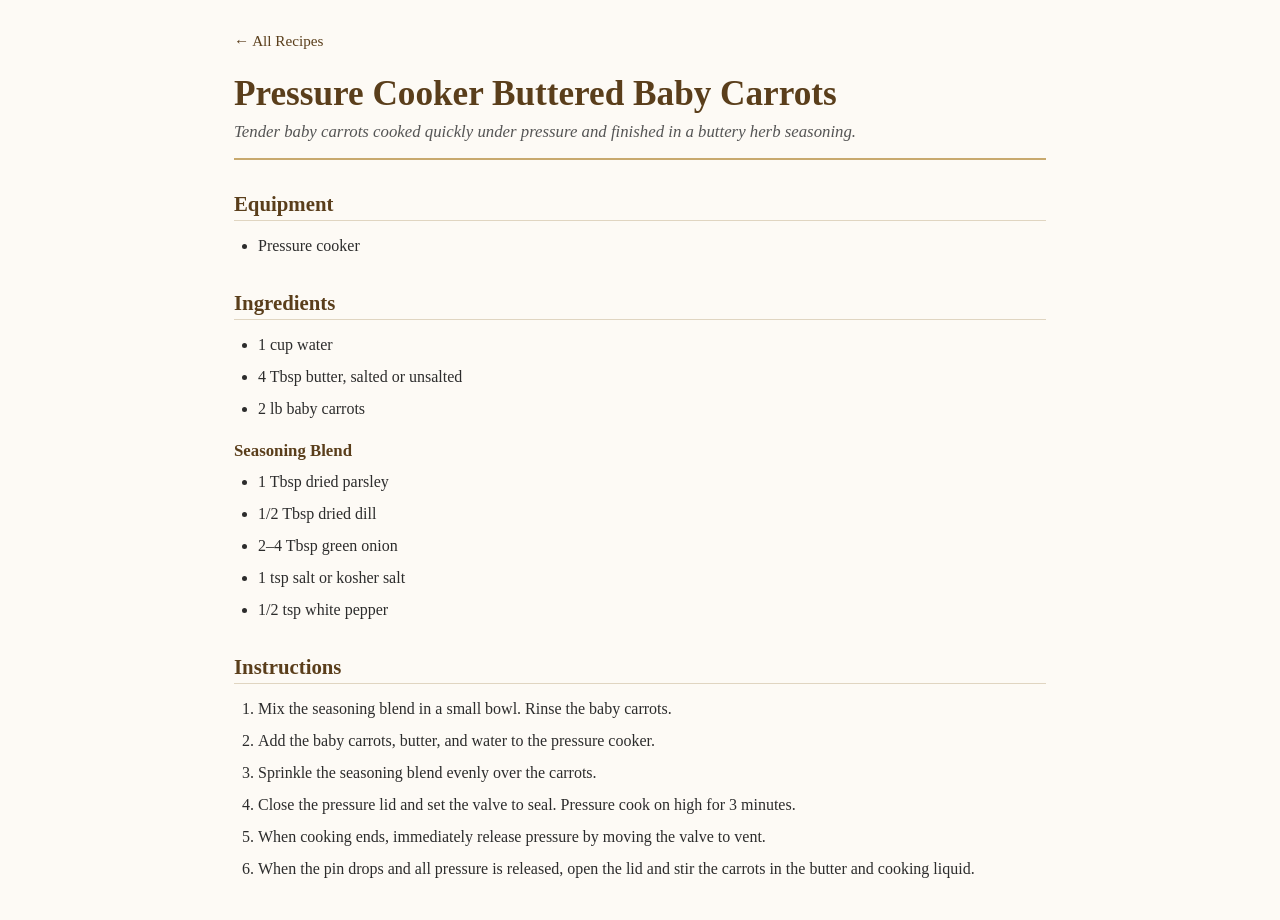
==== buttered-baby-carrots.html @ a7572d01 "Create buttered-baby-carrots.html" ====
<!DOCTYPE html>
<html lang="en">
<head>
  <meta charset="UTF-8">
  <meta name="viewport" content="width=device-width, initial-scale=1.0">
  <title>Pressure Cooker Buttered Baby Carrots – Family Recipes</title>
  <link rel="stylesheet" href="style.css">
</head>
<body>
  <a class="back-link" href="index.html">← All Recipes</a>
  <article class="recipe">
    <header>
      <h1>Pressure Cooker Buttered Baby Carrots</h1>
      <p class="recipe-desc">Tender baby carrots cooked quickly under pressure and finished in a buttery herb seasoning.</p>
    </header>

    <section>
      <h2>Equipment</h2>
      <ul>
        <li>Pressure cooker</li>
      </ul>
    </section>

    <section>
      <h2>Ingredients</h2>
      <ul>
        <li>1 cup water</li>
        <li>4 Tbsp butter, salted or unsalted</li>
        <li>2 lb baby carrots</li>
      </ul>

      <h3>Seasoning Blend</h3>
      <ul>
        <li>1 Tbsp dried parsley</li>
        <li>1/2 Tbsp dried dill</li>
        <li>2–4 Tbsp green onion</li>
        <li>1 tsp salt or kosher salt</li>
        <li>1/2 tsp white pepper</li>
      </ul>
    </section>

    <section>
      <h2>Instructions</h2>
      <ol>
        <li>Mix the seasoning blend in a small bowl. Rinse the baby carrots.</li>
        <li>Add the baby carrots, butter, and water to the pressure cooker.</li>
        <li>Sprinkle the seasoning blend evenly over the carrots.</li>
        <li>Close the pressure lid and set the valve to seal. Pressure cook on high for 3 minutes.</li>
        <li>When cooking ends, immediately release pressure by moving the valve to vent.</li>
        <li>When the pin drops and all pressure is released, open the lid and stir the carrots in the butter and cooking liquid.</li>
      </ol>
    </section>
  </article>
</body>
</html>
---- style.css ----
*, *::before, *::after { box-sizing: border-box; margin: 0; padding: 0; }

body {
  font-family: Georgia, serif;
  background: #fdfaf5;
  color: #2c2c2c;
  max-width: 860px;
  margin: 0 auto;
  padding: 2rem 1.5rem;
}

header {
  border-bottom: 2px solid #c8a96e;
  padding-bottom: 1rem;
  margin-bottom: 2rem;
}

h1 { font-size: 2.2rem; color: #5a3e1b; }

/* Index */
.recipe-list {
  list-style: none;
}

.recipe-list li {
  padding: 1rem 0;
  border-bottom: 1px solid #e0d5c1;
}

.recipe-list a {
  font-size: 1.25rem;
  color: #5a3e1b;
  text-decoration: none;
}

.recipe-list a:hover {
  text-decoration: underline;
}

.recipe-list p {
  margin-top: 0.25rem;
  color: #666;
  font-size: 0.95rem;
}

/* Recipe pages */
.back-link {
  display: inline-block;
  margin-bottom: 1.5rem;
  color: #5a3e1b;
  text-decoration: none;
  font-size: 0.95rem;
}

.back-link:hover { text-decoration: underline; }

.recipe-desc {
  margin-top: 0.5rem;
  font-style: italic;
  color: #555;
  font-size: 1.05rem;
}

.recipe section {
  margin-top: 2rem;
}

.recipe h2 {
  font-size: 1.3rem;
  color: #5a3e1b;
  border-bottom: 1px solid #e0d5c1;
  padding-bottom: 0.25rem;
  margin-bottom: 0.75rem;
}

.recipe h3 {
  font-size: 1.05rem;
  color: #5a3e1b;
  margin: 1.25rem 0 0.5rem;
}

.recipe ul, .recipe ol {
  padding-left: 1.5rem;
}

.recipe li {
  margin-bottom: 0.4rem;
  line-height: 1.6;
}

.recipe em {
  color: #777;
  font-size: 0.95em;
}
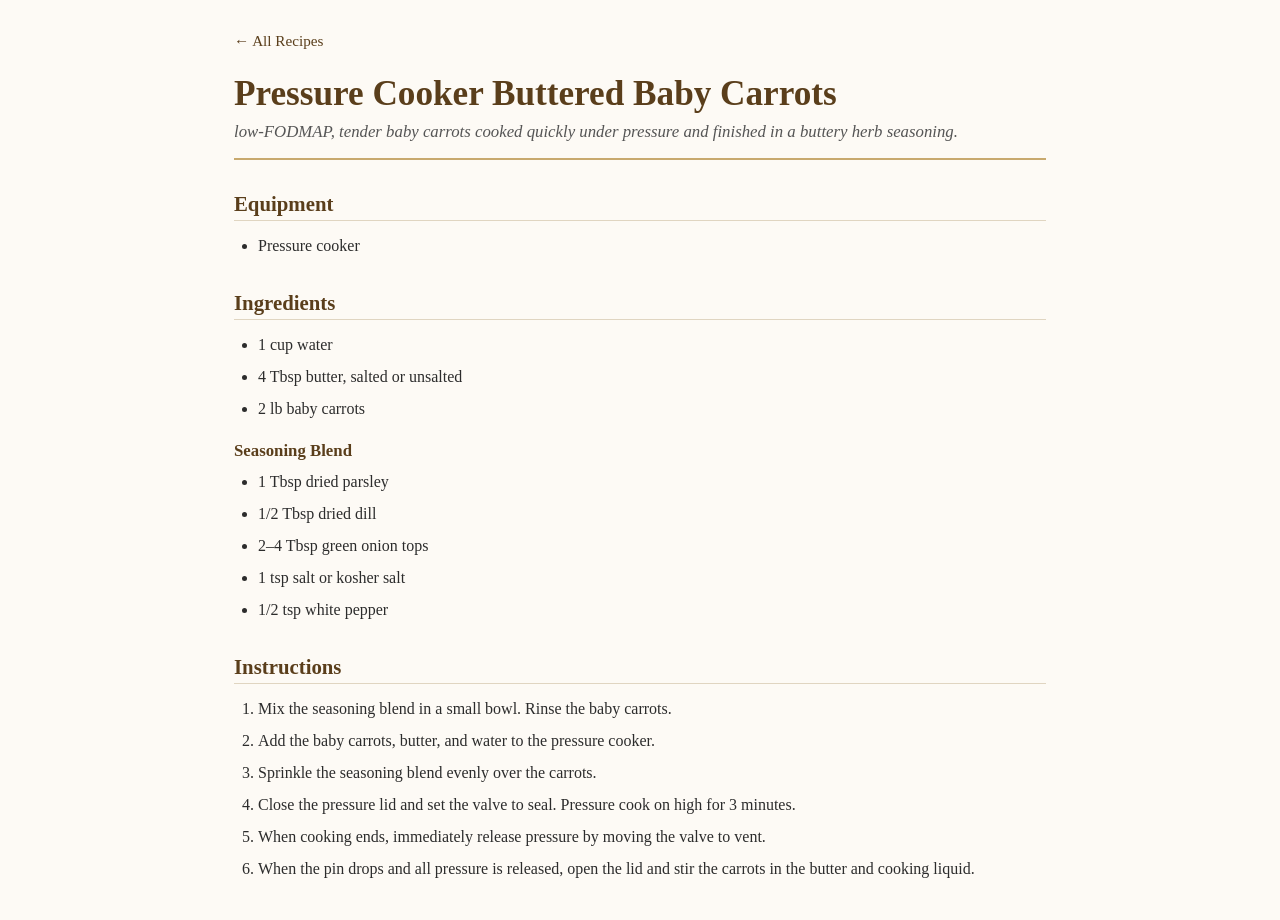
==== commit 9079a467: "Update buttered-baby-carrots.html" ====
--- a/buttered-baby-carrots.html
+++ b/buttered-baby-carrots.html
@@ -11,7 +11,7 @@
   <article class="recipe">
     <header>
       <h1>Pressure Cooker Buttered Baby Carrots</h1>
-      <p class="recipe-desc">Tender baby carrots cooked quickly under pressure and finished in a buttery herb seasoning.</p>
+      <p class="recipe-desc">low-FODMAP, tender baby carrots cooked quickly under pressure and finished in a buttery herb seasoning.</p>
     </header>
 
     <section>
@@ -33,7 +33,7 @@
       <ul>
         <li>1 Tbsp dried parsley</li>
         <li>1/2 Tbsp dried dill</li>
-        <li>2–4 Tbsp green onion</li>
+        <li>2–4 Tbsp green onion tops</li>
         <li>1 tsp salt or kosher salt</li>
         <li>1/2 tsp white pepper</li>
       </ul>
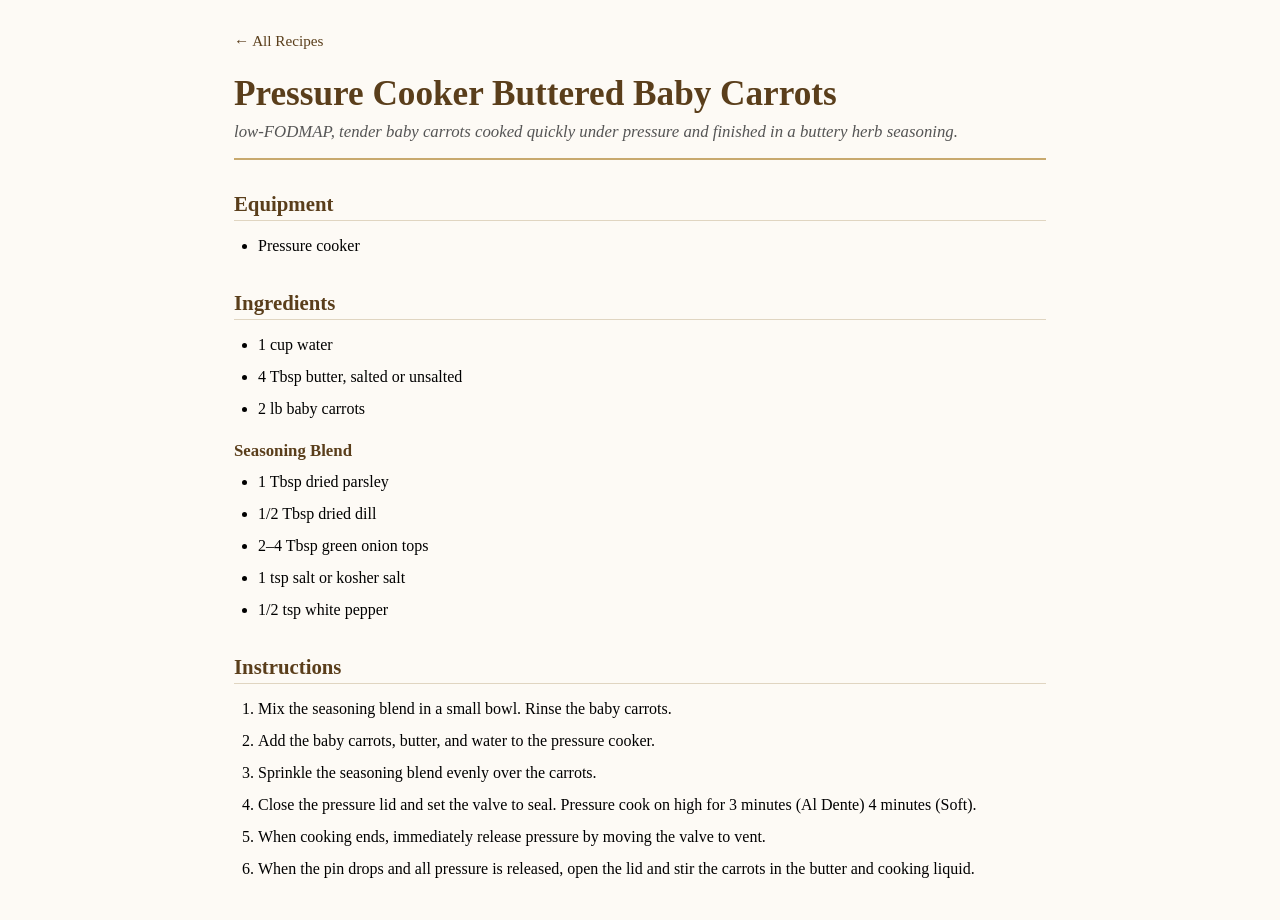
==== commit fcf4d27f: "Update buttered-baby-carrots.html" ====
--- a/buttered-baby-carrots.html
+++ b/buttered-baby-carrots.html
@@ -45,7 +45,7 @@
         <li>Mix the seasoning blend in a small bowl. Rinse the baby carrots.</li>
         <li>Add the baby carrots, butter, and water to the pressure cooker.</li>
         <li>Sprinkle the seasoning blend evenly over the carrots.</li>
-        <li>Close the pressure lid and set the valve to seal. Pressure cook on high for 3 minutes.</li>
+        <li>Close the pressure lid and set the valve to seal. Pressure cook on high for 3 minutes (Al Dente) 4 minutes (Soft).</li>
         <li>When cooking ends, immediately release pressure by moving the valve to vent.</li>
         <li>When the pin drops and all pressure is released, open the lid and stir the carrots in the butter and cooking liquid.</li>
       </ol>
--- a/style.css
+++ b/style.css
@@ -3,7 +3,7 @@
 body {
   font-family: Georgia, serif;
   background: #fdfaf5;
-  color: #2c2c2c;
+  color: #000;
   max-width: 860px;
   margin: 0 auto;
   padding: 2rem 1.5rem;
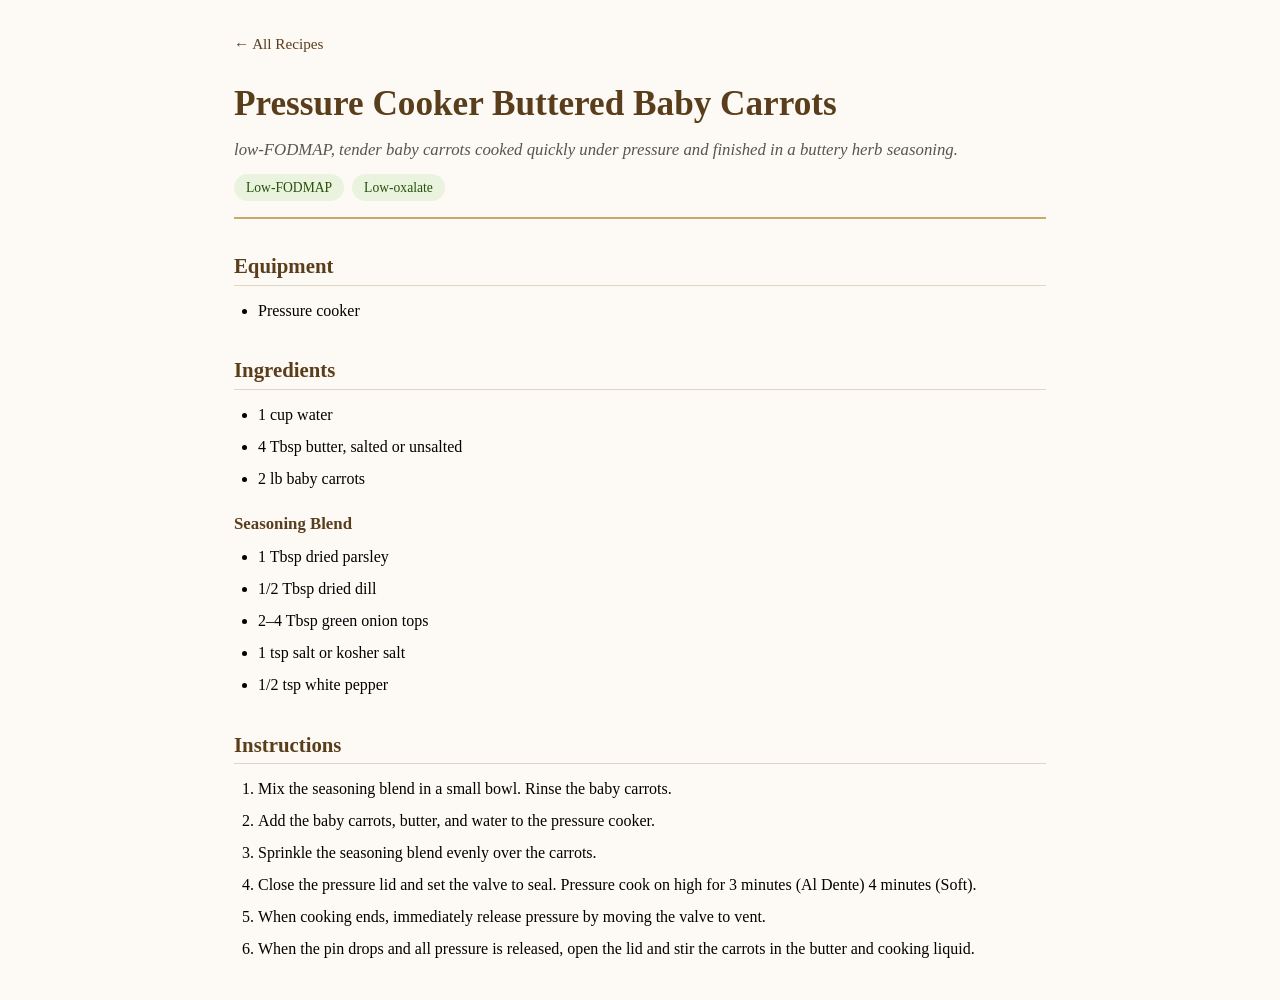
==== commit 70fe353f: "Update buttered-baby-carrots.html" ====
--- a/buttered-baby-carrots.html
+++ b/buttered-baby-carrots.html
@@ -5,6 +5,7 @@
   <meta name="viewport" content="width=device-width, initial-scale=1.0">
   <title>Pressure Cooker Buttered Baby Carrots – Family Recipes</title>
   <link rel="stylesheet" href="style.css">
+   <link rel="stylesheet" href="tag.css">
 </head>
 <body>
   <a class="back-link" href="index.html">← All Recipes</a>
@@ -12,6 +13,10 @@
     <header>
       <h1>Pressure Cooker Buttered Baby Carrots</h1>
       <p class="recipe-desc">low-FODMAP, tender baby carrots cooked quickly under pressure and finished in a buttery herb seasoning.</p>
+       <div class="tags">
+        <span class="tag tag--low">Low-FODMAP</span>
+        <span class="tag tag--low">Low-oxalate</span>
+      </div>
     </header>
 
     <section>
--- a/style.css
+++ b/style.css
@@ -7,6 +7,7 @@
   max-width: 860px;
   margin: 0 auto;
   padding: 2rem 1.5rem;
+  line-height: 1.44;
 }
 
 header {
@@ -70,6 +71,7 @@
   color: #5a3e1b;
   border-bottom: 1px solid #e0d5c1;
   padding-bottom: 0.25rem;
+  margin-top: 1em;
   margin-bottom: 0.75rem;
 }
 
--- a/tag.css
+++ b/tag.css
@@ -0,0 +1,35 @@
+/* Tag chips for FODMAP and oxalate severity labels.
+   Color encodes severity (low / med / high).
+   The label text encodes which axis (FODMAP or oxalate). */
+
+.tags {
+  display: flex;
+  flex-wrap: wrap;
+  gap: 0.5rem;
+  margin-top: 0.75rem;
+}
+
+.tag {
+  display: inline-block;
+  padding: 0.25rem 0.75rem;
+  border-radius: 9999px;
+  font-size: 0.85rem;
+  font-weight: 500;
+  line-height: 1.4;
+  white-space: nowrap;
+}
+
+.tag--low {
+  background-color: #EAF3DE;
+  color: #27500A;
+}
+
+.tag--med {
+  background-color: #FAEEDA;
+  color: #633806;
+}
+
+.tag--high {
+  background-color: #FCEBEB;
+  color: #791F1F;
+}
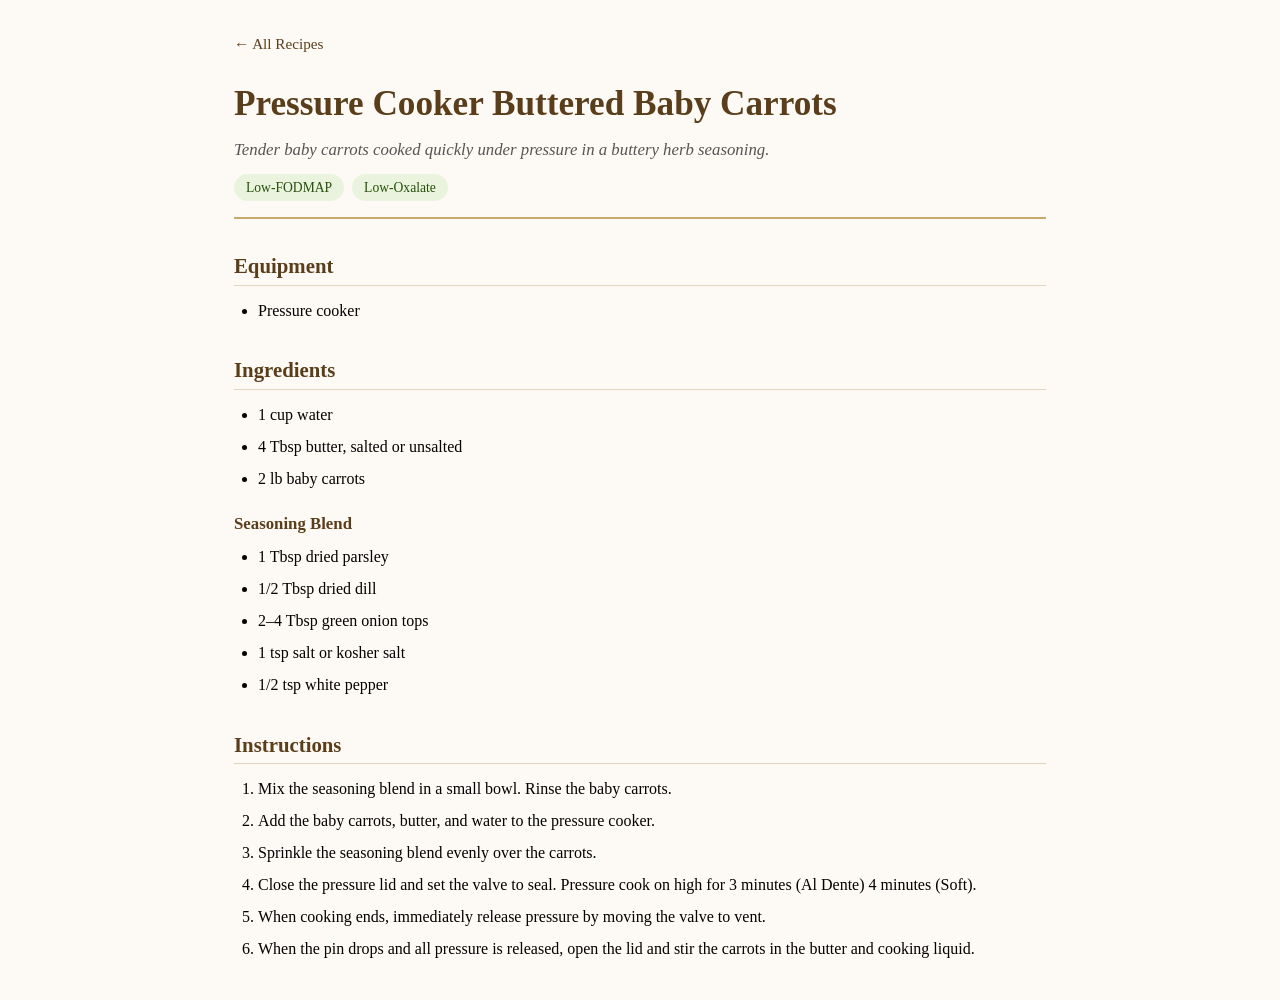
==== commit fc6e1e61: "Update buttered-baby-carrots.html" ====
--- a/buttered-baby-carrots.html
+++ b/buttered-baby-carrots.html
@@ -12,10 +12,10 @@
   <article class="recipe">
     <header>
       <h1>Pressure Cooker Buttered Baby Carrots</h1>
-      <p class="recipe-desc">low-FODMAP, tender baby carrots cooked quickly under pressure and finished in a buttery herb seasoning.</p>
+      <p class="recipe-desc">Tender baby carrots cooked quickly under pressure in a buttery herb seasoning.</p>
        <div class="tags">
         <span class="tag tag--low">Low-FODMAP</span>
-        <span class="tag tag--low">Low-oxalate</span>
+        <span class="tag tag--low">Low-Oxalate</span>
       </div>
     </header>
 
